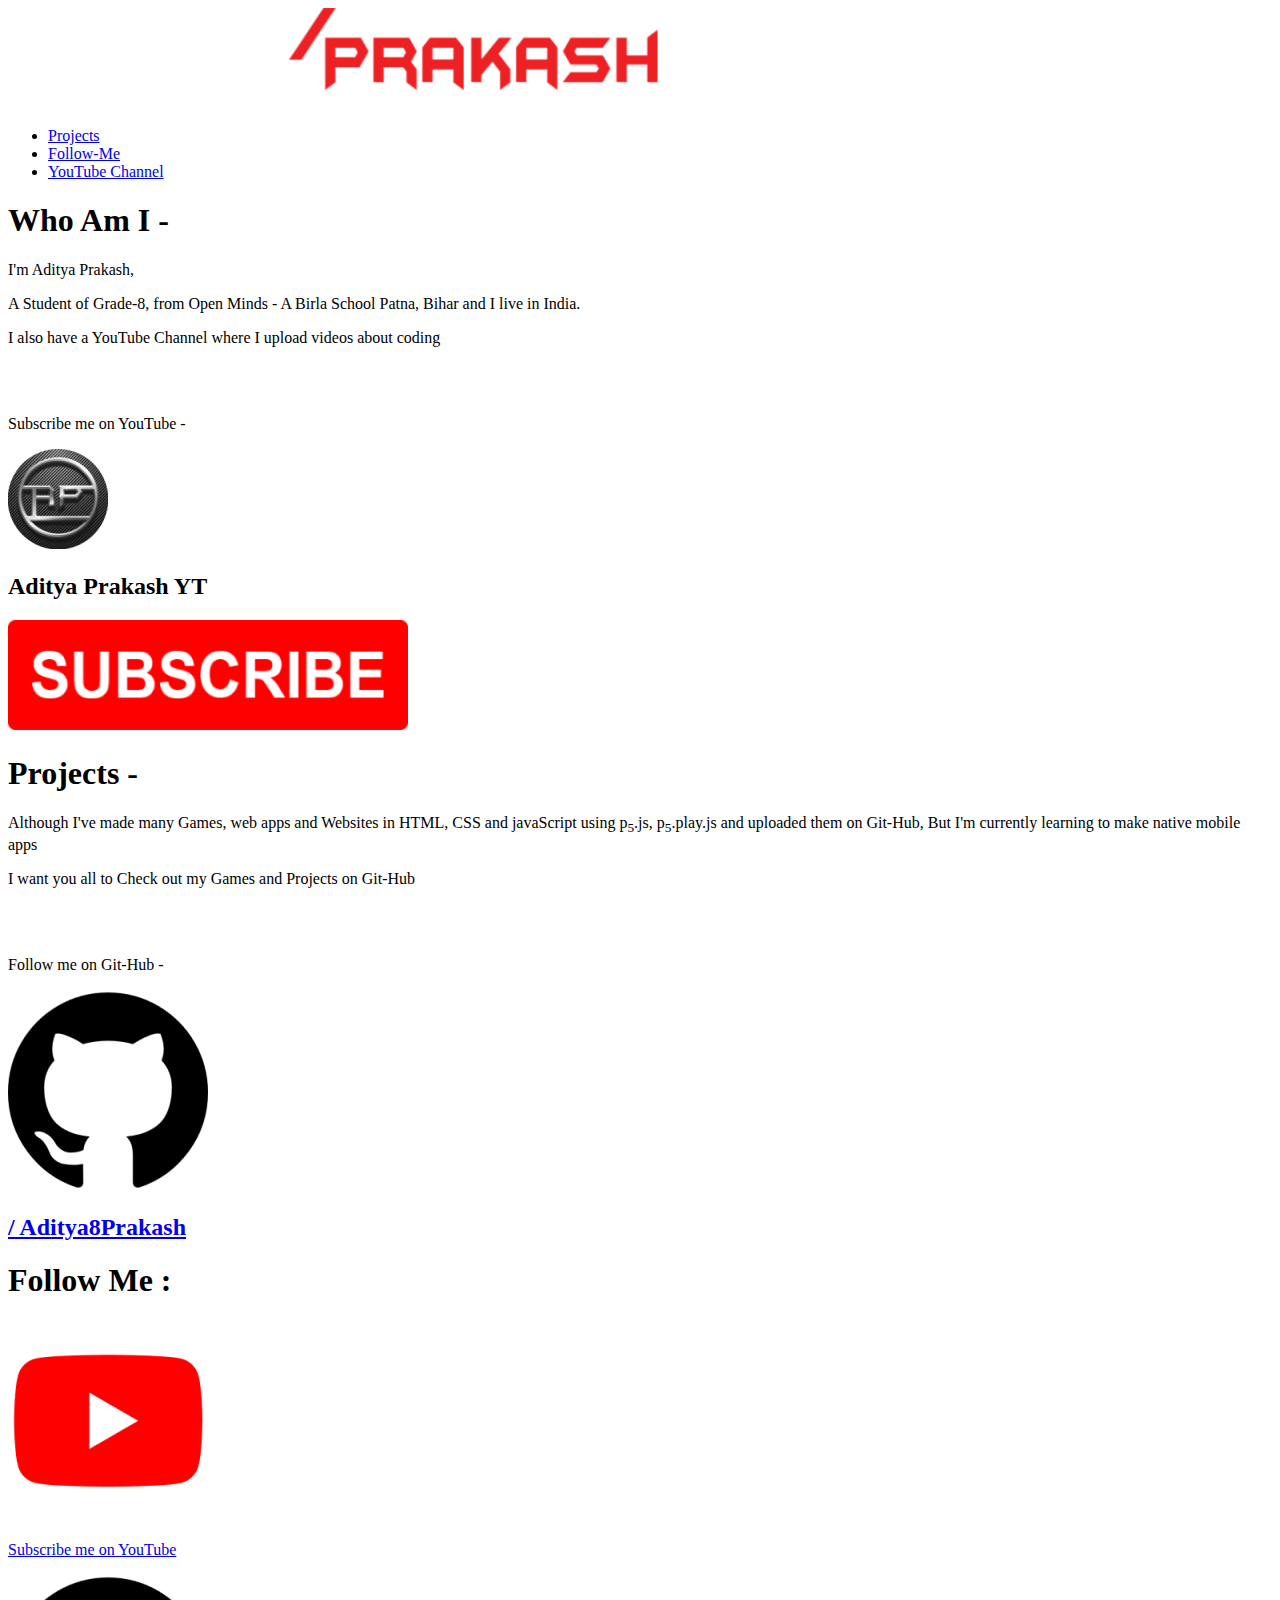
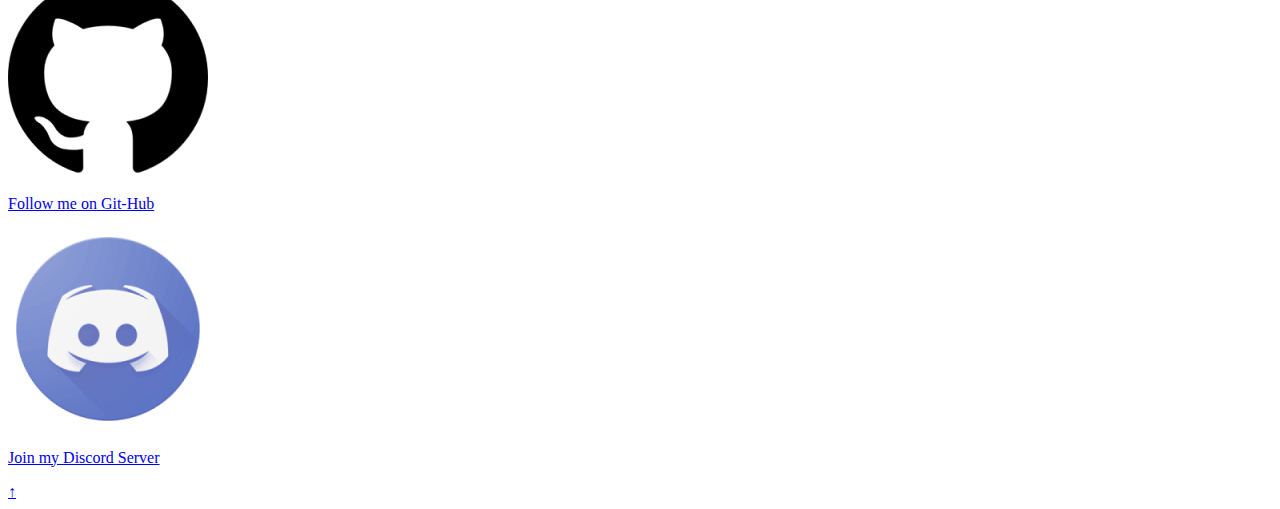
==== index.html @ f84caf10 "Add files via upload" ====
<!DOCTYPE html>
<html lang="en-in">
    <link defer rel="stylesheet"href="ind.style.css">
    <link defer rel="icon"href="Img(s)/favicon.ico">
    <head>
        <meta charset="UTF-8">
        <meta name="theme-color"content="black">
        <meta name="viewport"content="width=device-width, initial-scale=1.0">
        <meta name="description"content="adityaprakashYT">
        <title>Aditya Prakash YT</title>
    </head>
    <body onload="removeLoader()">
        <div id="loader"></div>
        <div id="progressbar"></div>
        <header class="nav-bar">
            <a href="/"><img defer class="logo"src="Img(s)/logo.png"alt="loading..."></a>
            <nav>
                <ul class="nav__links">
                    <li><a href="#sec-b">Projects</a></li>
                    <li><a href='#sec-c'>Follow-Me</a></li>
                    <li><a href="https://www.youtube.com/channel/UCIJF8t1WzTWG8RbYpz9rzTA?sub_confirmation=1">YouTube Channel</a></li>
                </ul>
            </nav>
        </header>
        <section class="sec-a"id="sec-a">
            <div class="transparent-info">
                <h1>Who Am I -</h1>
                <p>I'm Aditya Prakash,</p>
                <p>A Student of Grade-8, from Open Minds - A Birla School Patna, Bihar and I live in India.</p>
                <p>I also have a YouTube Channel where I upload videos about coding</p>
                <div>
                    <br/>
                    <br/>
                    <p>Subscribe me on YouTube -</p>
                    <div class="request">
                        <a href="https://www.youtube.com/channel/UCIJF8t1WzTWG8RbYpz9rzTA?sub_confirmation=1"><img defer class="ytlogo"src="Img(s)/logo-y.png"alt="loading ..."></a>
                        <h2>Aditya Prakash YT</h2>
                        <a href="https://www.youtube.com/channel/UCIJF8t1WzTWG8RbYpz9rzTA?sub_confirmation=1"><img defer class="sub-logo"src="Img(s)/sub.png"alt="loading ..."></a>
                    </div>
                </div>
            </div>
        </section>
        <section class="sec-b"id="sec-b">
            <div class="transparent-info">
                <h1>Projects -</h1>
                <p>Although I've made many Games, web apps and Websites in HTML, CSS and javaScript using p<sub>5</sub>.js, p<sub>5</sub>.play.js and uploaded them on Git-Hub, But I'm currently learning to make native mobile apps</p>
                <p>I want you all to Check out my Games and Projects on Git-Hub</p>
                <br/>
                <br/>
                <div>
                    <p>Follow me on Git-Hub -</p>
                    <div class="request">
                        <p></p>
                        <p></p>
                        <a href="https://github.com/Aditya8Prakash">
                            <img defer class="git-logo"src="Img(s)/github-logo.png"alt="loading ....">
                        </a>
                        <a href="https://github.com/Aditya8Prakash">
                            <h2>/ Aditya8Prakash</h2>
                        </a>
                        <p></p>
                        <p></p>
                    </div>
                </div>
            </div>
        </section>
        <section class="sec-c"id="sec-c">
            <div class="follow-me">
                    <h1>Follow Me :</h1>
                <div class="media">
                    <a href="https://www.youtube.com/channel/UCIJF8t1WzTWG8RbYpz9rzTA?sub_confirmation=1">
                        <img defer class="f-logo"src="Img(s)/youtube.png"alt="loading ....">
                        <p>
                            Subscribe me on YouTube
                        </p>
                    </a>
                </div>
                <div class="media">
                    <a href="https://github.com/Aditya8Prakash">
                        <img defer class="f-logo"src="Img(s)/github-logo.png"alt="loading ....">
                        <p>
                            Follow me on Git-Hub
                        </p>
                    </a>
                </div>
                <div class="media">
                    <a href="https://discord.gg/SxGJUX">
                        <img defer class="f-logo"src="Img(s)/discord.png"alt="loading ....">
                        <p>
                            Join my Discord Server
                        </p>
                    </a>
                </div>
            </div>
        </section>
        <div class="up">
            <a href="#sec-a"class="top">↑</a>
        </div>
        <script>
            var loader=document.getElementById('loader'),progerssBar=document.getElementById('progressbar'),totalHeight=document.body.scrollHeight-window.innerHeight;
            removeLoader=()=>loader.style.display='none';
            window.onscroll=()=>progerssBar.style.height=((window.pageYOffset/totalHeight)*100)+6+'%';
        </script>
    </body>
</html>
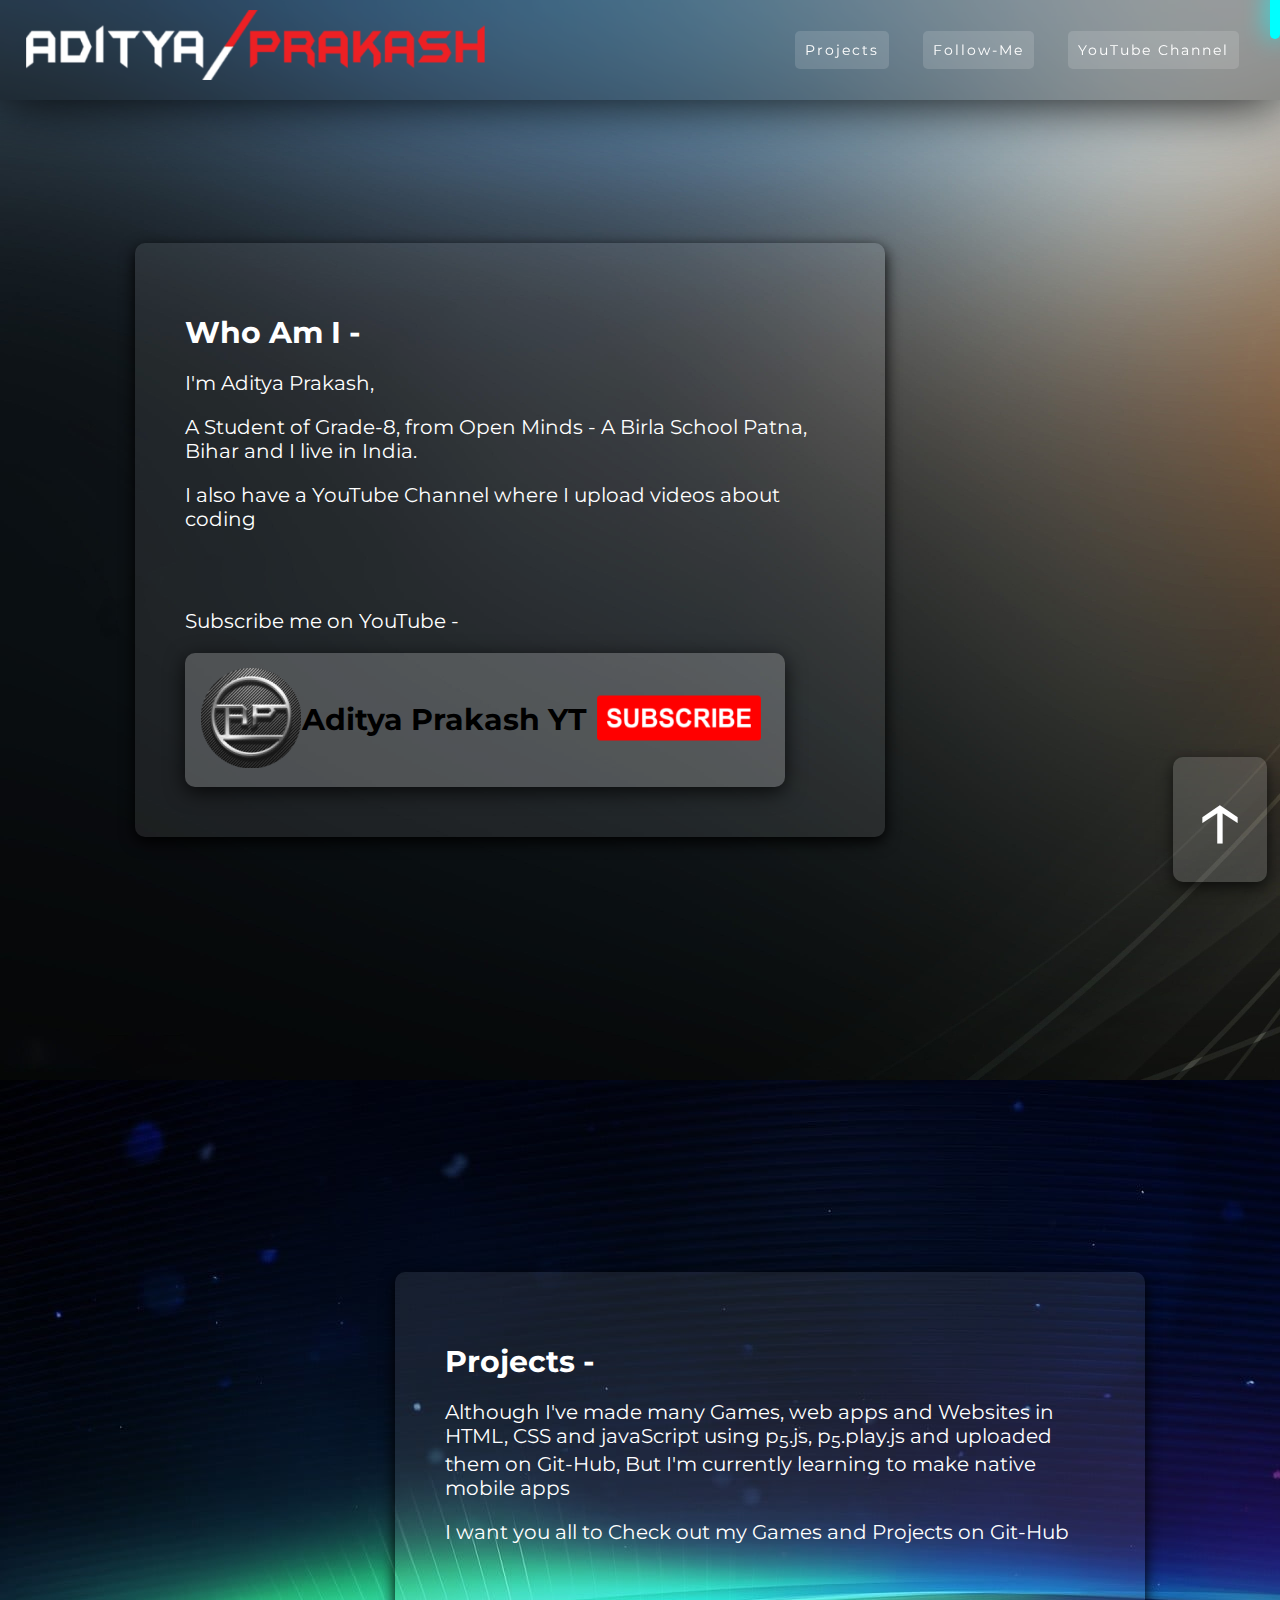
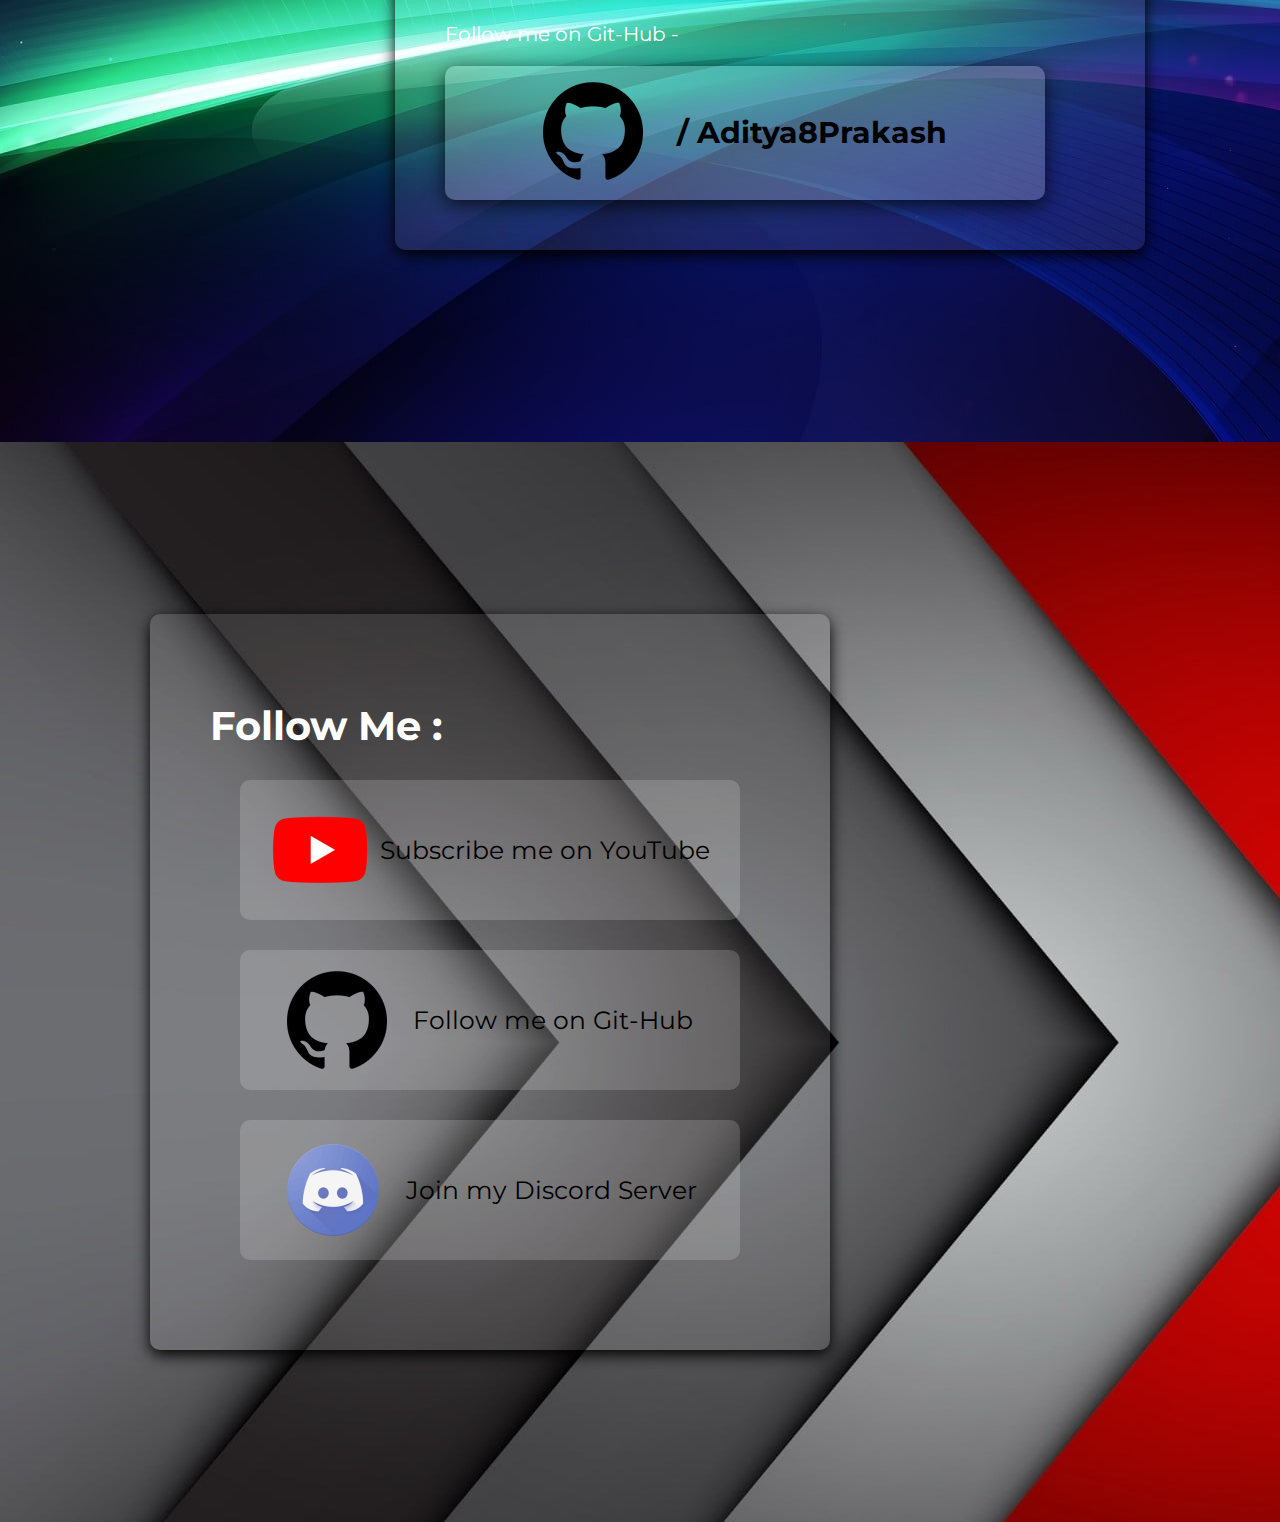
==== commit 0033cb52: "Add files via upload" ====
--- a/index.html
+++ b/index.html
@@ -99,7 +99,7 @@
         <script>
             var loader=document.getElementById('loader'),progerssBar=document.getElementById('progressbar'),totalHeight=document.body.scrollHeight-window.innerHeight;
             removeLoader=()=>loader.style.display='none';
-            window.onscroll=()=>progerssBar.style.height=((window.pageYOffset/totalHeight)*100)+6+'%';
+            window.onscroll=()=>progerssBar.style.height=((window.pageYOffset/totalHeight)*100)+5+'%';
         </script>
     </body>
 </html>--- a/ind.style.css
+++ b/ind.style.css
@@ -0,0 +1,189 @@
+@import url('https://fonts.googleapis.com/css2?family=Montserrat:wght@500&display=swap');
+*,*::before,*::after{
+    font-family: "Montserrat",sans-serif;
+    box-sizing: border-box;
+    scroll-behavior: smooth;
+}
+#loader{
+    width: 100%;
+    height: 100vh;
+    position: fixed;
+    background: url('Img(s)/loader.gif') #fff no-repeat center;
+    z-index: 99;
+}
+body{
+    padding: 0%;
+    margin: 0%;
+    user-select: none;
+}
+::-webkit-scrollbar{display: none;}
+#progressbar{
+    position: fixed;
+    top: -15px;
+    right: 0;
+    width: 10px;
+    background:cyan;
+    z-index: 98;
+    box-shadow: 0 0 25px cyan;
+    border-radius: 5px;
+    height: 6%;
+}
+.nav-bar{
+    display: flex;
+    background-color: rgba(0, 0, 0, 0.281);
+    justify-content: space-between;
+    padding: 10px 2%;
+    position: fixed;
+    width: 100%;
+    backdrop-filter: blur(4px);
+    z-index: 97;
+    box-shadow: 0 0 60px rgb(0, 0, 0)
+}
+.logo{
+    height: 70px;
+    cursor: pointer;
+}
+.nav-bar a,li {
+    color: rgb(255, 255, 255);
+    letter-spacing: 2px;
+    text-decoration: none;
+    font-size: 14px;
+}
+.nav__links{
+    list-style: none;
+}
+.nav__links li{
+    display: inline-block;
+    padding: 10px 10px;
+    background-color: rgba(255, 255, 255, 0.137);
+    margin: 5px 15px;
+    border-radius: 5px;
+    cursor: pointer;
+    transition-duration: 0.25s;
+}
+.nav__links li:hover{
+    transition-duration: 0.25s;
+    background-color: rgba(255, 255, 255, 0.178);
+}
+.nav__links li:hover a{color: cyan;}
+.sec-a{
+    padding: 0px 100px;
+    height: 1080px;
+    color: white;
+    align-items: center;
+    display: flex;
+    background: url('Img(s)/sec-a.jpg');
+}
+.transparent-info{
+    position: relative;
+    width:750px;
+    padding: 50px;
+    background: rgba(255, 255, 255, 0.082);
+    box-shadow: 0px 5px 15px rgb(0, 0, 0);
+    border-radius: 10px;
+    margin: 35px;
+}
+.transparent-info h1{
+    color: rgb(255, 255, 255);
+    font-size: 30px;
+}
+.transparent-info p{font-size: 20px;}
+.sub-logo{
+    height: 50px;
+    transform: scale(0.9);
+}
+.transparent-info h2{
+    color: rgba(0, 0, 0, 1);
+    font-size: 30px;
+}
+.request{
+    background: rgba(255, 255, 255, 0.212);
+    display: flex;
+    width: 600px;
+    justify-content: space-around;
+    align-items: center;
+    padding: 15px;
+    border-radius: 10px;
+    box-shadow: 0px 5px 20px rgba(0, 0, 0, 0.76);
+}
+.sec-b{
+    padding: 0px 100px;
+    height: 962px;
+    color: white;
+    align-items: center;
+    display: flex;
+    flex-direction: row-reverse;
+    background: url('Img(s)/sec-b.jpg');
+}
+.git-logo{height: 100px;}
+a{text-decoration: none;}
+.sec-c{
+    padding: 0px 100px;
+    height: 1080px;
+    color: white;
+    display: flex;
+    align-items: center;
+    background: url('Img(s)/sec-c.jpg');
+}
+.follow-me{
+    position: relative;
+    padding: 60px;
+    background: rgba(255, 255, 255, 0.109);
+    box-shadow: 0px 5px 15px rgb(0, 0, 0);
+    border-radius: 10px;
+    margin: 50px;
+    color: black;
+}
+.media{align-self: center;}
+.media a{
+    display: flex;
+    justify-content: space-evenly;
+    align-items: center;
+    color: rgb(0, 0, 0);
+    width: 500px;
+    margin: 30px;
+    background: rgba(255, 255, 255, 0.171);
+    padding: 20px;
+    border-radius: 10px;
+    transition-duration: 0.2s;
+}
+.f-logo{height: 100px;}
+.media p{font-size: 25px;}
+.media a:hover{
+    transition-duration: 0.45s;
+    transform: scale(1.25);
+    background: rgba(255, 255, 255, 0.424);
+    border-radius: 15px;
+    backdrop-filter: blur(1px);
+}
+.follow-me h1{
+    font-size: 40px;
+    color: white;
+}
+.up{
+    transition-duration: 0.30s;
+    position: fixed;
+    top: 98%;
+    left: 99%;
+    transform: translate(-100%,-100%);
+    padding: 5px;
+    background: rgba(255, 255, 255, 0.15);
+    border-radius: 10px;
+    padding-left: 20px;
+    padding-right: 20px;
+    padding-bottom: 10px;
+    box-shadow: 0px 5px 15px rgba(0, 0, 0, 0.65);
+}
+.top{
+    color: white;
+    font-size: 90px;
+}
+.up:hover .top{
+    color: cyan;
+    transition-duration: 0.35s;
+}
+.up:hover{
+    background: rgba(255, 255, 255, 0.253);
+    transition-duration: 0.5s;
+    box-shadow: 0 0 30px rgba(0, 0, 0, 0.75);
+}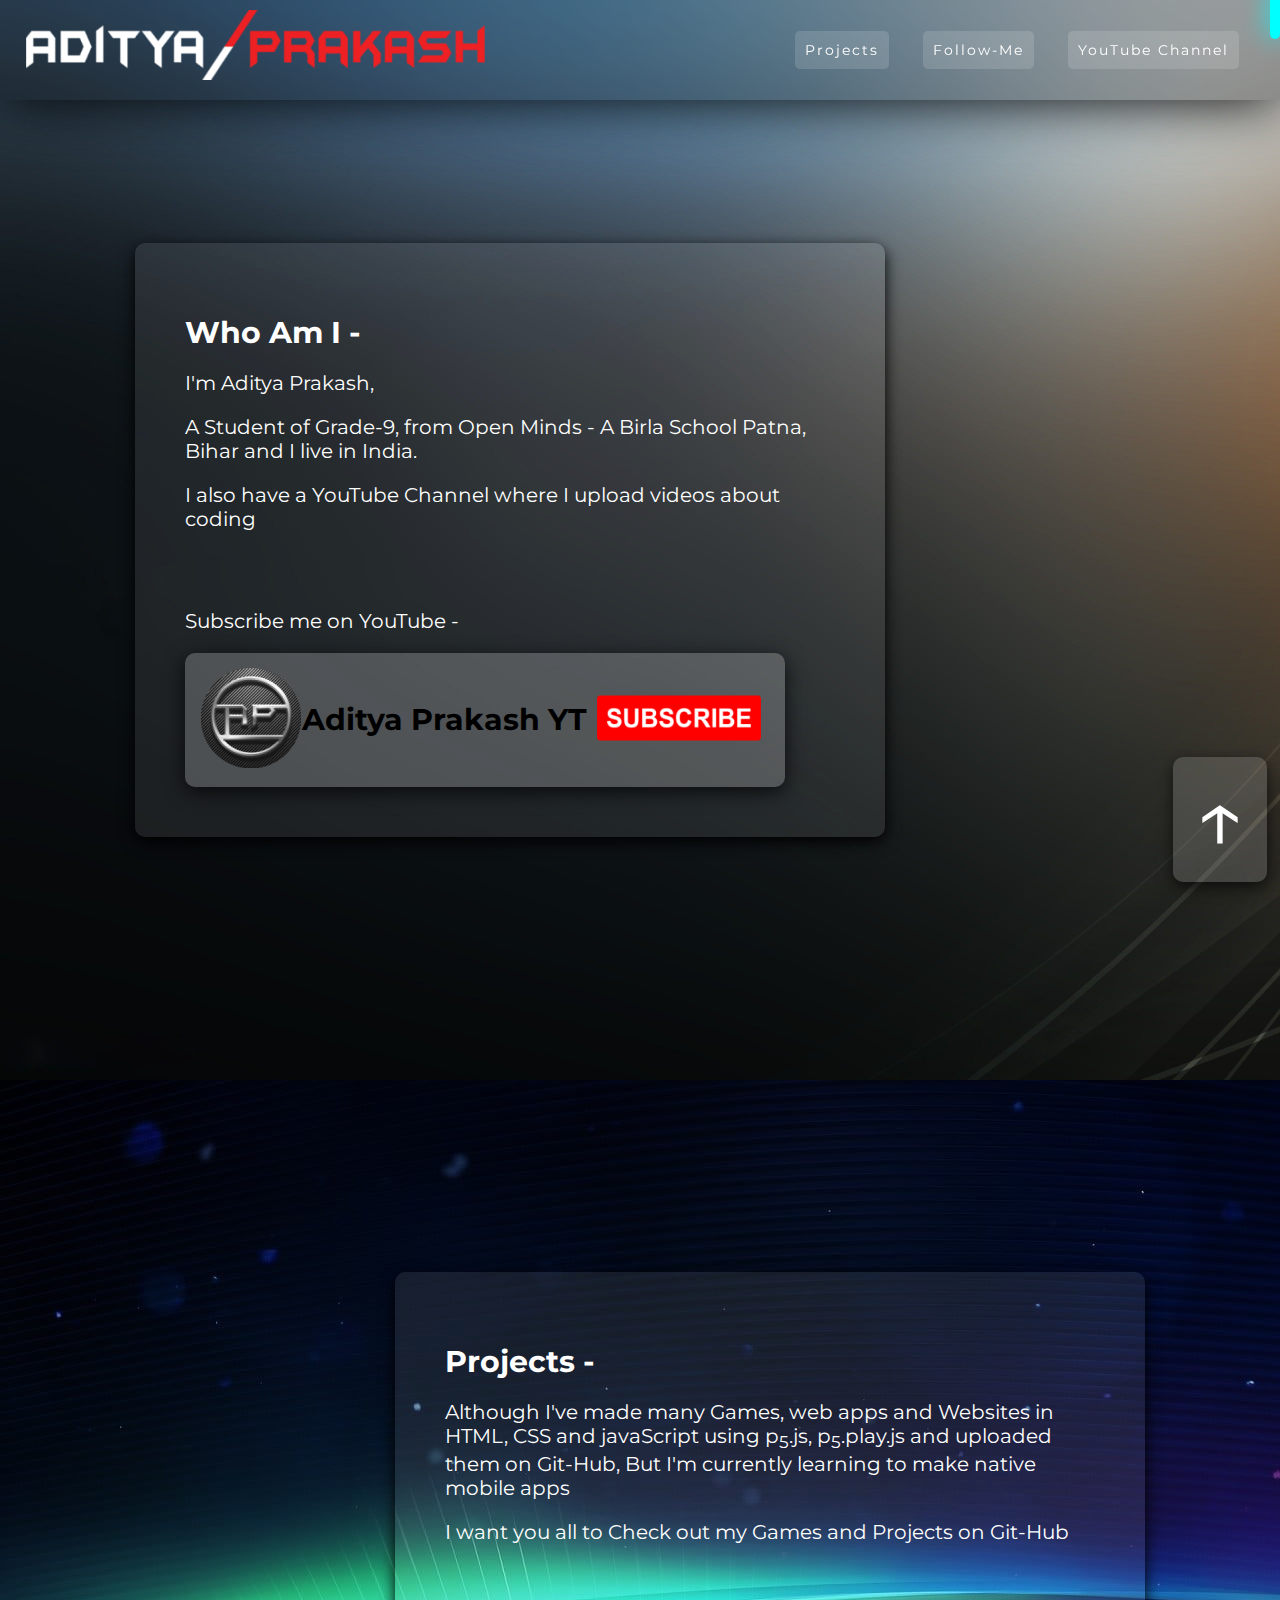
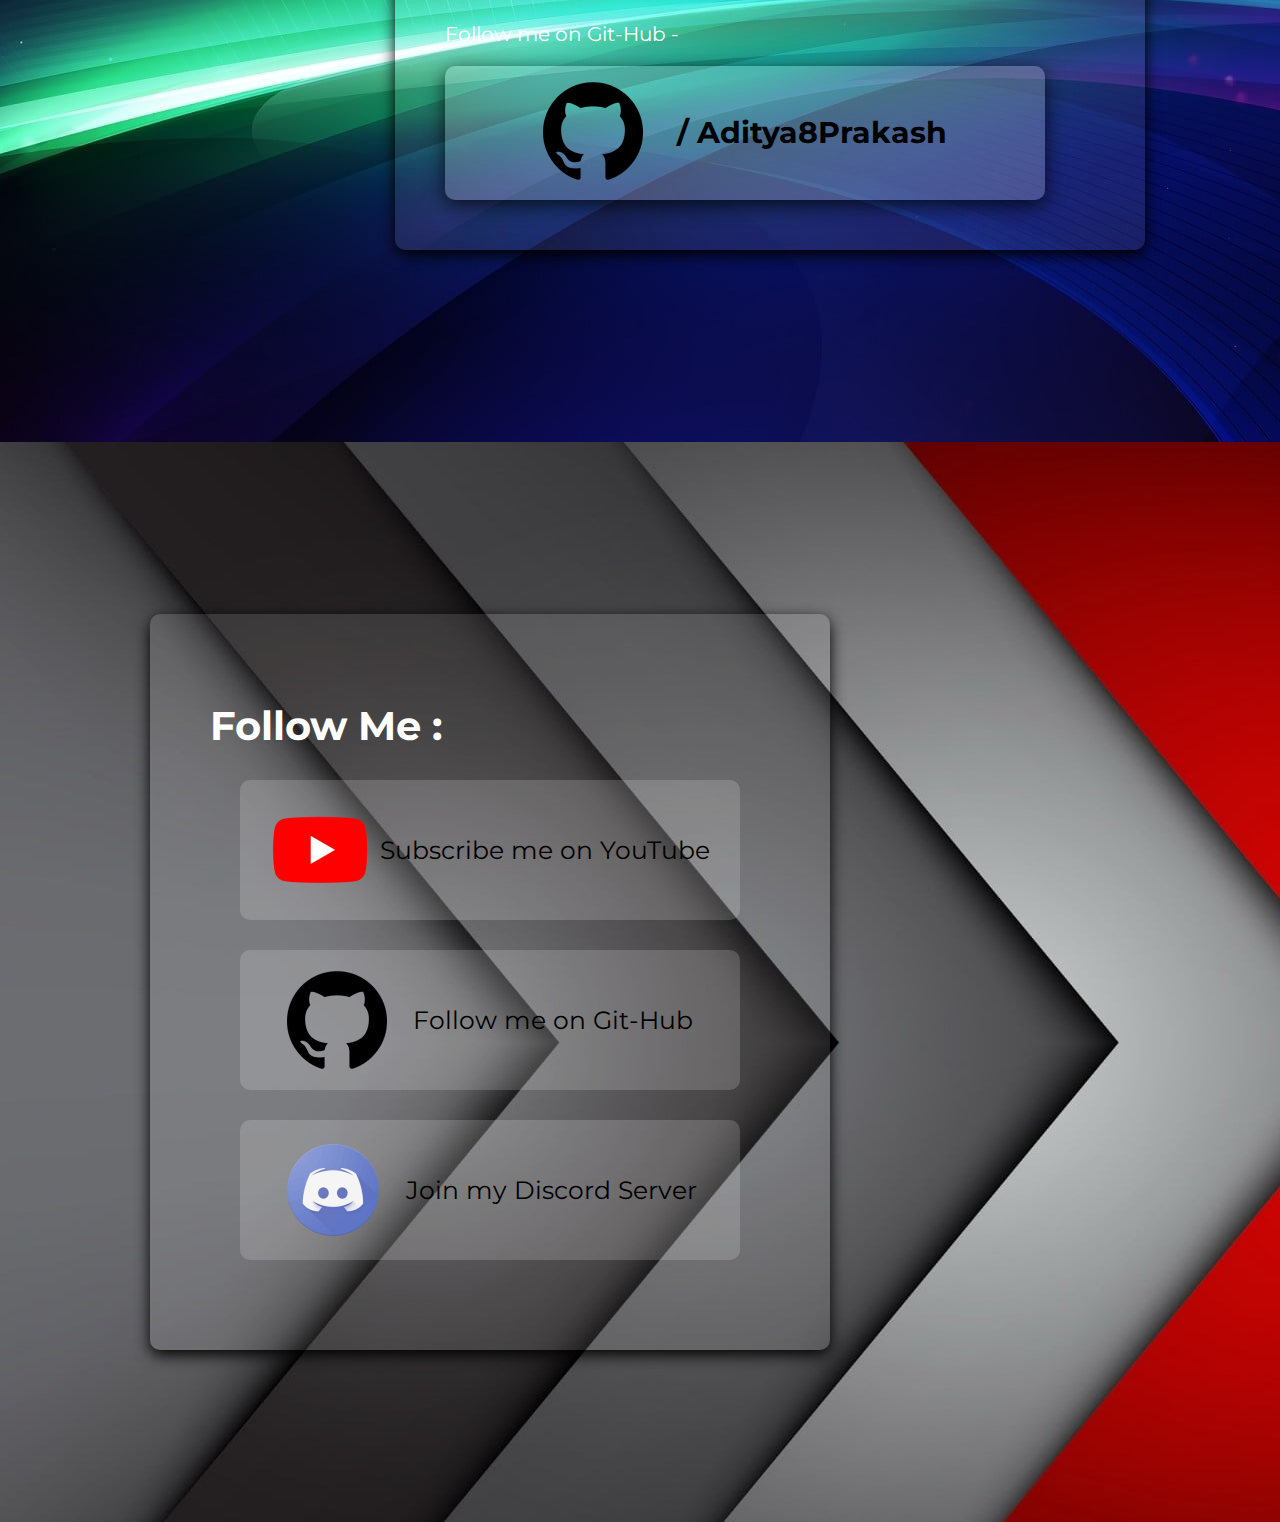
==== commit 720a5059: "Update index.html" ====
--- a/index.html
+++ b/index.html
@@ -7,7 +7,7 @@
         <meta name="theme-color"content="black">
         <meta name="viewport"content="width=device-width, initial-scale=1.0">
         <meta name="description"content="adityaprakashYT">
-        <title>Aditya Prakash YT</title>
+        <title>Aditya Prakash</title>
     </head>
     <body onload="removeLoader()">
         <div id="loader"></div>
@@ -26,7 +26,7 @@
             <div class="transparent-info">
                 <h1>Who Am I -</h1>
                 <p>I'm Aditya Prakash,</p>
-                <p>A Student of Grade-8, from Open Minds - A Birla School Patna, Bihar and I live in India.</p>
+                <p>A Student of Grade-9, from Open Minds - A Birla School Patna, Bihar and I live in India.</p>
                 <p>I also have a YouTube Channel where I upload videos about coding</p>
                 <div>
                     <br/>
@@ -102,4 +102,4 @@
             window.onscroll=()=>progerssBar.style.height=((window.pageYOffset/totalHeight)*100)+5+'%';
         </script>
     </body>
-</html>+</html>
